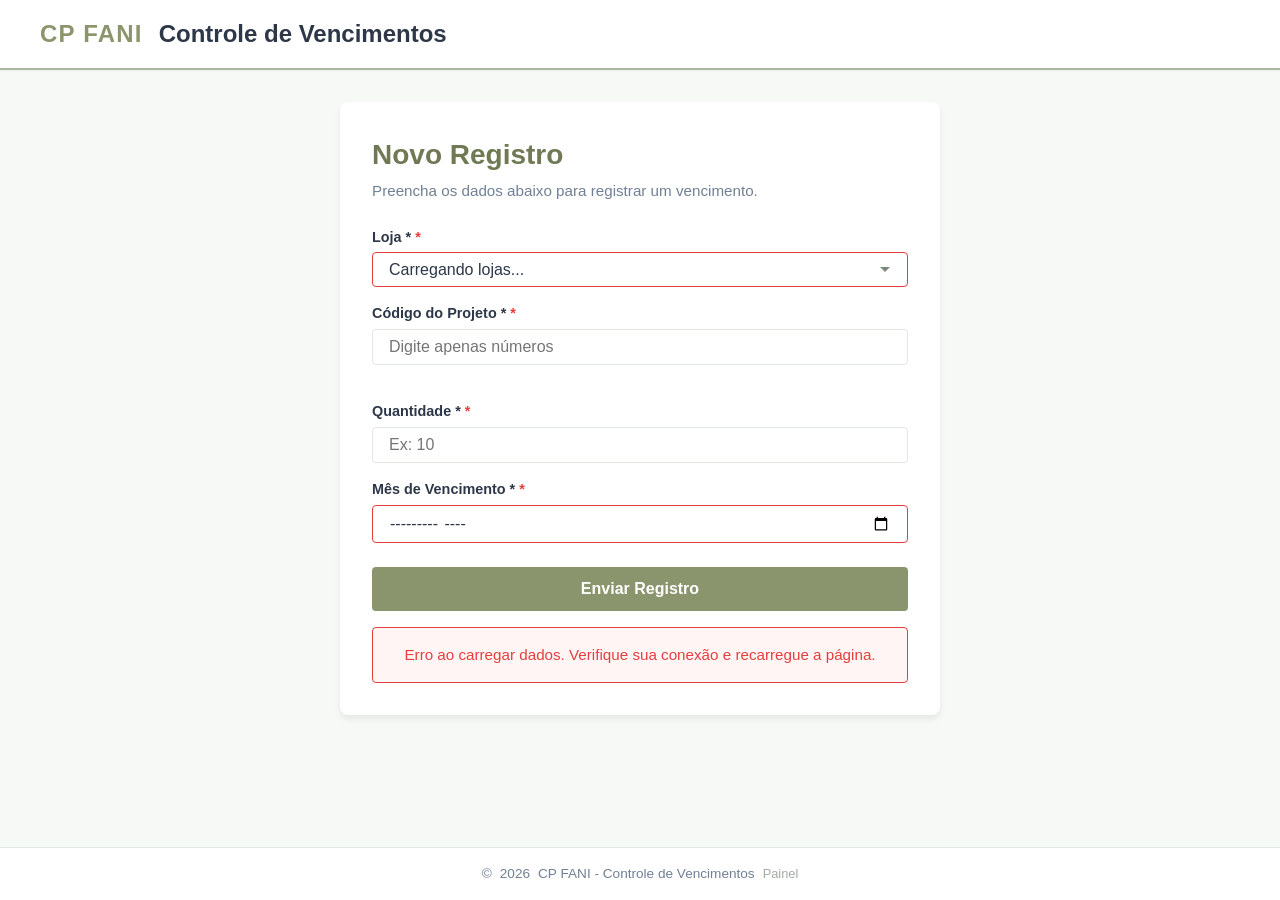
==== index.html @ 3e8653f9 "fix: corrigir index.html vazio" ====
<!DOCTYPE html>
<html lang="pt-BR">
<head>
  <meta charset="UTF-8" />
  <meta name="viewport" content="width=device-width, initial-scale=1.0" />
  <meta name="description" content="Sistema de controle de vencimentos - CP FANI" />
  <title>Registro de Vencimentos | CP FANI</title>

  <!-- Favicon: logo da CP FANI -->
  <link rel="icon" type="image/png" href="assets/logo-cp-fani.png" />
  <link rel="apple-touch-icon" href="assets/logo-cp-fani.png" />

  <!-- Estilos -->
  <link rel="stylesheet" href="css/style.css" />
</head>
<body>
  <!-- Cabeçalho -->
  <header class="header">
    <div class="header-container">
      <div class="logo-wrapper">
        <img
          src="assets/logo-cp-fani.png"
          alt="Logo CP FANI"
          class="logo"
          onerror="this.style.display='none'; document.getElementById('logo-fallback').style.display='block';"
        />
        <span id="logo-fallback" class="logo-fallback" style="display:none;">CP FANI</span>
      </div>
      <h1 class="header-title">Controle de Vencimentos</h1>
    </div>
  </header>

  <!-- Conteúdo principal -->
  <main class="main">
    <section class="form-section">
      <h2 class="section-title">Novo Registro</h2>
      <p class="section-subtitle">Preencha os dados abaixo para registrar um vencimento.</p>

      <form id="form-vencimento" class="form" novalidate>
        <!-- Loja -->
        <div class="form-group">
          <label for="loja" class="form-label">Loja *</label>
          <select id="loja" name="loja" class="form-select" required>
            <option value="">Carregando lojas...</option>
          </select>
        </div>

        <!-- Código do Projeto -->
        <div class="form-group">
          <label for="codigo_projeto" class="form-label">Código do Projeto *</label>
          <input
            type="text"
            id="codigo_projeto"
            name="codigo_projeto"
            class="form-input"
            inputmode="numeric"
            pattern="[0-9]*"
            autocomplete="off"
            placeholder="Digite apenas números"
            required
          />
          <div id="descricao_projeto" class="form-hint" aria-live="polite">
            <!-- Descrição do projeto (PROCV) aparece aqui -->
          </div>
        </div>

        <!-- Quantidade -->
        <div class="form-group">
          <label for="quantidade" class="form-label">Quantidade *</label>
          <input
            type="number"
            id="quantidade"
            name="quantidade"
            class="form-input"
            min="1"
            step="1"
            inputmode="numeric"
            placeholder="Ex: 10"
            required
          />
        </div>

        <!-- Mês de Vencimento -->
        <div class="form-group">
          <label for="mes_vencimento" class="form-label">Mês de Vencimento *</label>
          <input
            type="month"
            id="mes_vencimento"
            name="mes_vencimento"
            class="form-input"
            required
          />
        </div>

        <!-- Botão Enviar -->
        <button type="submit" id="btn-enviar" class="btn btn-primary">
          <span id="btn-texto">Enviar Registro</span>
          <span id="btn-loading" class="btn-loading" style="display:none;">Enviando...</span>
        </button>
      </form>

      <!-- Mensagem de feedback -->
      <div id="mensagem" class="mensagem" role="alert" aria-live="assertive" style="display:none;"></div>
    </section>
  </main>

  <!-- Rodapé com link discreto para o dashboard -->
  <footer class="footer">
    <p class="footer-text">
      &copy; <span id="ano-atual"></span> CP FANI - Controle de Vencimentos
      <a href="dashboard.html" class="footer-link" title="Acessar painel de controle">Painel</a>
    </p>
  </footer>

  <!-- Scripts (ordem importa: config primeiro) -->
  <script src="js/config.js"></script>
  <script src="js/form.js"></script>
</body>
</html>
---- css/style.css ----
/**
 * Controle de Vencimentos CP FANI - Estilos Globais
 *
 * Paleta de cores baseada na identidade visual da CP FANI:
 * - Primária (Verde Sage):    #A8B5A0
 * - Secundária (Verde Oliva): #8B956D
 * - Terciária (Cinza Verde):  #7A8B7E
 * - Fundo:                    #FFFFFF
 * - Texto principal:          #2D3748
 *
 * Estrutura mobile-first com breakpoints para tablet e desktop.
 */

/* ============================================================
   1. VARIÁVEIS CSS (Custom Properties)
   ============================================================ */
:root {
  /* Paleta CP FANI */
  --cor-primaria: #A8B5A0;
  --cor-primaria-escura: #8FA086;
  --cor-secundaria: #8B956D;
  --cor-secundaria-escura: #6F7A55;
  --cor-terciaria: #7A8B7E;
  --cor-fundo: #FFFFFF;
  --cor-fundo-suave: #F7F9F7;
  --cor-texto: #2D3748;
  --cor-texto-suave: #718096;
  --cor-borda: #E2E8E2;

  /* Cores de status (dashboard) */
  --cor-mes-atual: #E53E3E;        /* Vermelho */
  --cor-mes-atual-fundo: #FFF5F5;
  --cor-mes-seguinte: #D69E2E;     /* Amarelo */
  --cor-mes-seguinte-fundo: #FFFFF0;
  --cor-mes-neutro: #718096;       /* Cinza neutro */
  --cor-mes-neutro-fundo: #F7FAFC;

  /* Cores de feedback */
  --cor-sucesso: #38A169;
  --cor-sucesso-fundo: #F0FFF4;
  --cor-erro: #E53E3E;
  --cor-erro-fundo: #FFF5F5;

  /* Tipografia */
  --fonte-principal: 'Segoe UI', Tahoma, Geneva, Verdana, sans-serif;
  --tamanho-base: 16px;
  --linha-base: 1.5;

  /* Espaçamento */
  --espacamento-xs: 0.25rem;
  --espacamento-sm: 0.5rem;
  --espacamento-md: 1rem;
  --espacamento-lg: 1.5rem;
  --espacamento-xl: 2rem;

  /* Bordas */
  --raio-borda: 8px;
  --raio-borda-sm: 4px;

  /* Sombras */
  --sombra-sm: 0 1px 2px rgba(0, 0, 0, 0.05);
  --sombra-md: 0 4px 6px rgba(0, 0, 0, 0.07);
  --sombra-lg: 0 10px 15px rgba(0, 0, 0, 0.1);

  /* Transições */
  --transicao: 0.2s ease-in-out;
}

/* ============================================================
   2. RESET E BASE
   ============================================================ */
*,
*::before,
*::after {
  box-sizing: border-box;
  margin: 0;
  padding: 0;
}

html {
  font-size: var(--tamanho-base);
  -webkit-text-size-adjust: 100%;
  scroll-behavior: smooth;
}

body {
  font-family: var(--fonte-principal);
  line-height: var(--linha-base);
  color: var(--cor-texto);
  background-color: var(--cor-fundo-suave);
  min-height: 100vh;
  display: flex;
  flex-direction: column;
}

img {
  max-width: 100%;
  height: auto;
  display: block;
}

a {
  color: var(--cor-secundaria-escura);
  text-decoration: none;
  transition: color var(--transicao);
}

a:hover {
  color: var(--cor-primaria-escura);
  text-decoration: underline;
}

/* ============================================================
   3. CABEÇALHO
   ============================================================ */
.header {
  background-color: var(--cor-fundo);
  border-bottom: 2px solid var(--cor-primaria);
  box-shadow: var(--sombra-sm);
  padding: var(--espacamento-md) var(--espacamento-lg);
  position: sticky;
  top: 0;
  z-index: 100;
}

.header-container {
  max-width: 1200px;
  margin: 0 auto;
  display: flex;
  align-items: center;
  gap: var(--espacamento-md);
  flex-wrap: wrap;
}

.logo-wrapper {
  display: flex;
  align-items: center;
  justify-content: center;
  min-width: 60px;
}

.logo {
  height: 48px;
  width: auto;
  object-fit: contain;
}

.logo-fallback {
  font-size: 1.5rem;
  font-weight: 700;
  color: var(--cor-secundaria);
  letter-spacing: 0.05em;
}

.header-title {
  font-size: 1.25rem;
  font-weight: 600;
  color: var(--cor-texto);
  flex: 1;
}

/* ============================================================
   4. LAYOUT PRINCIPAL
   ============================================================ */
.main {
  flex: 1;
  width: 100%;
  max-width: 1200px;
  margin: 0 auto;
  padding: var(--espacamento-lg);
}

.section-title {
  font-size: 1.5rem;
  font-weight: 600;
  color: var(--cor-secundaria-escura);
  margin-bottom: var(--espacamento-xs);
}

.section-subtitle {
  font-size: 0.95rem;
  color: var(--cor-texto-suave);
  margin-bottom: var(--espacamento-lg);
}

/* ============================================================
   5. FORMULÁRIO
   ============================================================ */
.form-section {
  background-color: var(--cor-fundo);
  border-radius: var(--raio-borda);
  padding: var(--espacamento-lg);
  box-shadow: var(--sombra-md);
  max-width: 600px;
  margin: 0 auto;
}

.form {
  display: flex;
  flex-direction: column;
  gap: var(--espacamento-md);
}

.form-group {
  display: flex;
  flex-direction: column;
  gap: var(--espacamento-xs);
}

.form-label {
  font-size: 0.9rem;
  font-weight: 600;
  color: var(--cor-texto);
}

.form-label::after {
  content: " *";
  color: var(--cor-erro);
}

.form-input,
.form-select {
  width: 100%;
  padding: var(--espacamento-sm) var(--espacamento-md);
  font-size: 1rem;
  font-family: var(--fonte-principal);
  color: var(--cor-texto);
  background-color: var(--cor-fundo);
  border: 1px solid var(--cor-borda);
  border-radius: var(--raio-borda-sm);
  transition: border-color var(--transicao), box-shadow var(--transicao);
  appearance: none;
  -webkit-appearance: none;
}

.form-select {
  background-image: url("data:image/svg+xml,%3Csvg xmlns='http://www.w3.org/2000/svg' width='12' height='12' viewBox='0 0 12 12'%3E%3Cpath fill='%237A8B7E' d='M6 8L1 3h10z'/%3E%3C/svg%3E");
  background-repeat: no-repeat;
  background-position: right var(--espacamento-md) center;
  padding-right: 2.5rem;
  cursor: pointer;
}

.form-input:focus,
.form-select:focus {
  outline: none;
  border-color: var(--cor-primaria);
  box-shadow: 0 0 0 3px rgba(168, 181, 160, 0.3);
}

.form-input:invalid:not(:placeholder-shown),
.form-select:invalid:not(:focus) {
  border-color: var(--cor-erro);
}

.form-hint {
  font-size: 0.85rem;
  color: var(--cor-texto-suave);
  min-height: 1.2em;
  padding: var(--espacamento-xs) 0;
}

.form-hint.encontrado {
  color: var(--cor-sucesso);
  font-weight: 500;
}

.form-hint.nao-encontrado {
  color: var(--cor-mes-atual);
  font-weight: 500;
}

/* ============================================================
   6. BOTÕES
   ============================================================ */
.btn {
  display: inline-flex;
  align-items: center;
  justify-content: center;
  gap: var(--espacamento-sm);
  padding: var(--espacamento-sm) var(--espacamento-lg);
  font-size: 1rem;
  font-weight: 600;
  font-family: var(--fonte-principal);
  color: var(--cor-fundo);
  background-color: var(--cor-primaria);
  border: none;
  border-radius: var(--raio-borda-sm);
  cursor: pointer;
  transition: background-color var(--transicao), transform var(--transicao);
  min-height: 44px; /* Acessibilidade: área de toque mínima */
}

.btn:hover:not(:disabled) {
  background-color: var(--cor-primaria-escura);
  transform: translateY(-1px);
}

.btn:active:not(:disabled) {
  transform: translateY(0);
}

.btn:disabled {
  opacity: 0.6;
  cursor: not-allowed;
}

.btn-primary {
  background-color: var(--cor-secundaria);
  width: 100%;
  margin-top: var(--espacamento-sm);
}

.btn-primary:hover:not(:disabled) {
  background-color: var(--cor-secundaria-escura);
}

.btn-secondary {
  background-color: var(--cor-terciaria);
}

.btn-secondary:hover:not(:disabled) {
  background-color: var(--cor-secundaria);
}

.btn-loading {
  display: inline-block;
}

/* Spinner de carregamento */
.spinner {
  display: inline-block;
  width: 16px;
  height: 16px;
  border: 2px solid rgba(255, 255, 255, 0.3);
  border-top-color: var(--cor-fundo);
  border-radius: 50%;
  animation: spin 0.8s linear infinite;
}

@keyframes spin {
  to { transform: rotate(360deg); }
}

/* ============================================================
   7. MENSAGENS DE FEEDBACK
   ============================================================ */
.mensagem {
  margin-top: var(--espacamento-md);
  padding: var(--espacamento-md);
  border-radius: var(--raio-borda-sm);
  font-size: 0.95rem;
  font-weight: 500;
  text-align: center;
  animation: fadeIn 0.3s ease-in-out;
}

.mensagem.sucesso {
  background-color: var(--cor-sucesso-fundo);
  color: var(--cor-sucesso);
  border: 1px solid var(--cor-sucesso);
}

.mensagem.erro {
  background-color: var(--cor-erro-fundo);
  color: var(--cor-erro);
  border: 1px solid var(--cor-erro);
}

@keyframes fadeIn {
  from { opacity: 0; transform: translateY(-4px); }
  to { opacity: 1; transform: translateY(0); }
}

/* ============================================================
   8. DASHBOARD - CARTÕES DE RESUMO
   ============================================================ */
.dashboard-resumo {
  display: grid;
  grid-template-columns: repeat(auto-fit, minmax(220px, 1fr));
  gap: var(--espacamento-md);
  margin-bottom: var(--espacamento-lg);
}

.cartao-resumo {
  background-color: var(--cor-fundo);
  border-radius: var(--raio-borda);
  padding: var(--espacamento-md);
  box-shadow: var(--sombra-sm);
  border-left: 4px solid var(--cor-primaria);
  transition: transform var(--transicao), box-shadow var(--transicao);
}

.cartao-resumo:hover {
  transform: translateY(-2px);
  box-shadow: var(--sombra-md);
}

.cartao-resumo.destaque-atual {
  border-left-color: var(--cor-mes-atual);
}

.cartao-resumo.destaque-seguinte {
  border-left-color: var(--cor-mes-seguinte);
}

.cartao-resumo.destaque-lojas {
  border-left-color: var(--cor-secundaria);
}

.cartao-titulo {
  font-size: 0.85rem;
  color: var(--cor-texto-suave);
  text-transform: uppercase;
  letter-spacing: 0.05em;
  margin-bottom: var(--espacamento-xs);
}

.cartao-valor {
  font-size: 1.75rem;
  font-weight: 700;
  color: var(--cor-texto);
}

/* ============================================================
   9. DASHBOARD - FILTROS E AÇÕES
   ============================================================ */
.dashboard-filtros {
  background-color: var(--cor-fundo);
  border-radius: var(--raio-borda);
  padding: var(--espacamento-md);
  box-shadow: var(--sombra-sm);
  margin-bottom: var(--espacamento-lg);
  display: flex;
  flex-wrap: wrap;
  gap: var(--espacamento-md);
  align-items: flex-end;
}

.filtro-grupo {
  display: flex;
  flex-direction: column;
  gap: var(--espacamento-xs);
  flex: 1;
  min-width: 180px;
}

.filtro-grupo label {
  font-size: 0.85rem;
  font-weight: 600;
  color: var(--cor-texto-suave);
}

.filtro-grupo select,
.filtro-grupo input {
  width: 100%;
  padding: var(--espacamento-sm);
  font-size: 0.95rem;
  border: 1px solid var(--cor-borda);
  border-radius: var(--raio-borda-sm);
  background-color: var(--cor-fundo);
  color: var(--cor-texto);
}

.acoes-dashboard {
  display: flex;
  flex-wrap: wrap;
  gap: var(--espacamento-sm);
  align-items: flex-end;
}

/* ============================================================
   10. DASHBOARD - TABELA DE DADOS
   ============================================================ */
.dashboard-tabela-container {
  background-color: var(--cor-fundo);
  border-radius: var(--raio-borda);
  box-shadow: var(--sombra-sm);
  overflow: hidden;
}

.dashboard-tabela {
  width: 100%;
  border-collapse: collapse;
  font-size: 0.95rem;
}

.dashboard-tabela thead {
  background-color: var(--cor-primaria);
  color: var(--cor-fundo);
}

.dashboard-tabela th,
.dashboard-tabela td {
  padding: var(--espacamento-sm) var(--espacamento-md);
  text-align: left;
  border-bottom: 1px solid var(--cor-borda);
}

.dashboard-tabela th {
  font-weight: 600;
  font-size: 0.85rem;
  text-transform: uppercase;
  letter-spacing: 0.03em;
}

.dashboard-tabela tbody tr:hover {
  background-color: var(--cor-fundo-suave);
}

/* Cores de status por linha (mês de vencimento) */
.linha-mes-atual {
  background-color: var(--cor-mes-atual-fundo);
  border-left: 3px solid var(--cor-mes-atual);
}

.linha-mes-seguinte {
  background-color: var(--cor-mes-seguinte-fundo);
  border-left: 3px solid var(--cor-mes-seguinte);
}

.linha-mes-neutro {
  background-color: var(--cor-mes-neutro-fundo);
  border-left: 3px solid var(--cor-mes-neutro);
}

.badge-status {
  display: inline-block;
  padding: 2px 8px;
  border-radius: 12px;
  font-size: 0.75rem;
  font-weight: 600;
  text-transform: uppercase;
}

.badge-atual {
  background-color: var(--cor-mes-atual);
  color: var(--cor-fundo);
}

.badge-seguinte {
  background-color: var(--cor-mes-seguinte);
  color: var(--cor-fundo);
}

.badge-futuro {
  background-color: var(--cor-terciaria);
  color: var(--cor-fundo);
}

/* Separador de loja na tabela */
.linha-separador-loja td {
  background-color: var(--cor-primaria);
  color: var(--cor-fundo);
  font-weight: 700;
  font-size: 0.9rem;
  padding: var(--espacamento-sm) var(--espacamento-md);
}

/* ============================================================
   11. ESTADO VAZIO E CARREGAMENTO
   ============================================================ */
.estado-vazio {
  text-align: center;
  padding: var(--espacamento-xl);
  color: var(--cor-texto-suave);
  font-size: 1rem;
}

.estado-carregando {
  display: flex;
  flex-direction: column;
  align-items: center;
  justify-content: center;
  padding: var(--espacamento-xl);
  gap: var(--espacamento-md);
  color: var(--cor-texto-suave);
}

.estado-carregando .spinner-grande {
  width: 40px;
  height: 40px;
  border: 3px solid var(--cor-borda);
  border-top-color: var(--cor-primaria);
  border-radius: 50%;
  animation: spin 0.8s linear infinite;
}

/* ============================================================
   12. RODAPÉ
   ============================================================ */
.footer {
  background-color: var(--cor-fundo);
  border-top: 1px solid var(--cor-borda);
  padding: var(--espacamento-md) var(--espacamento-lg);
  text-align: center;
  margin-top: auto;
}

.footer-text {
  font-size: 0.85rem;
  color: var(--cor-texto-suave);
  display: flex;
  align-items: center;
  justify-content: center;
  gap: var(--espacamento-sm);
  flex-wrap: wrap;
}

.footer-link {
  font-size: 0.8rem;
  color: var(--cor-terciaria);
  opacity: 0.7;
  transition: opacity var(--transicao);
}

.footer-link:hover {
  opacity: 1;
  text-decoration: none;
}

/* ============================================================
   13. RESPONSIVIDADE
   ============================================================ */

/* Tablet (768px+) */
@media (min-width: 768px) {
  .header-title {
    font-size: 1.5rem;
  }

  .logo {
    height: 56px;
  }

  .section-title {
    font-size: 1.75rem;
  }

  .form-section {
    padding: var(--espacamento-xl);
  }

  .dashboard-filtros {
    flex-wrap: nowrap;
  }

  .acoes-dashboard {
    flex-direction: row;
  }
}

/* Desktop (1024px+) */
@media (min-width: 1024px) {
  .main {
    padding: var(--espacamento-xl);
  }

  .cartao-valor {
    font-size: 2rem;
  }
}

/* Mobile (até 480px) - ajustes finos */
@media (max-width: 480px) {
  .header {
    padding: var(--espacamento-sm) var(--espacamento-md);
  }

  .header-container {
    gap: var(--espacamento-sm);
  }

  .logo {
    height: 40px;
  }

  .header-title {
    font-size: 1rem;
  }

  .main {
    padding: var(--espacamento-md);
  }

  .form-section {
    padding: var(--espacamento-md);
  }

  .section-title {
    font-size: 1.25rem;
  }

  .dashboard-tabela {
    font-size: 0.85rem;
  }

  .dashboard-tabela th,
  .dashboard-tabela td {
    padding: var(--espacamento-xs) var(--espacamento-sm);
  }

  /* Tabela com scroll horizontal em telas muito pequenas */
  .dashboard-tabela-container {
    overflow-x: auto;
  }

  .dashboard-tabela {
    min-width: 600px;
  }

  .cartao-resumo {
    padding: var(--espacamento-sm);
  }

  .cartao-valor {
    font-size: 1.5rem;
  }
}

/* ============================================================
   14. UTILITÁRIOS
   ============================================================ */
.escondido {
  display: none !important;
}

.texto-centro {
  text-align: center;
}

.mt-sm { margin-top: var(--espacamento-sm); }
.mt-md { margin-top: var(--espacamento-md); }
.mt-lg { margin-top: var(--espacamento-lg); }

.mb-sm { margin-bottom: var(--espacamento-sm); }
.mb-md { margin-bottom: var(--espacamento-md); }
.mb-lg { margin-bottom: var(--espacamento-lg); }
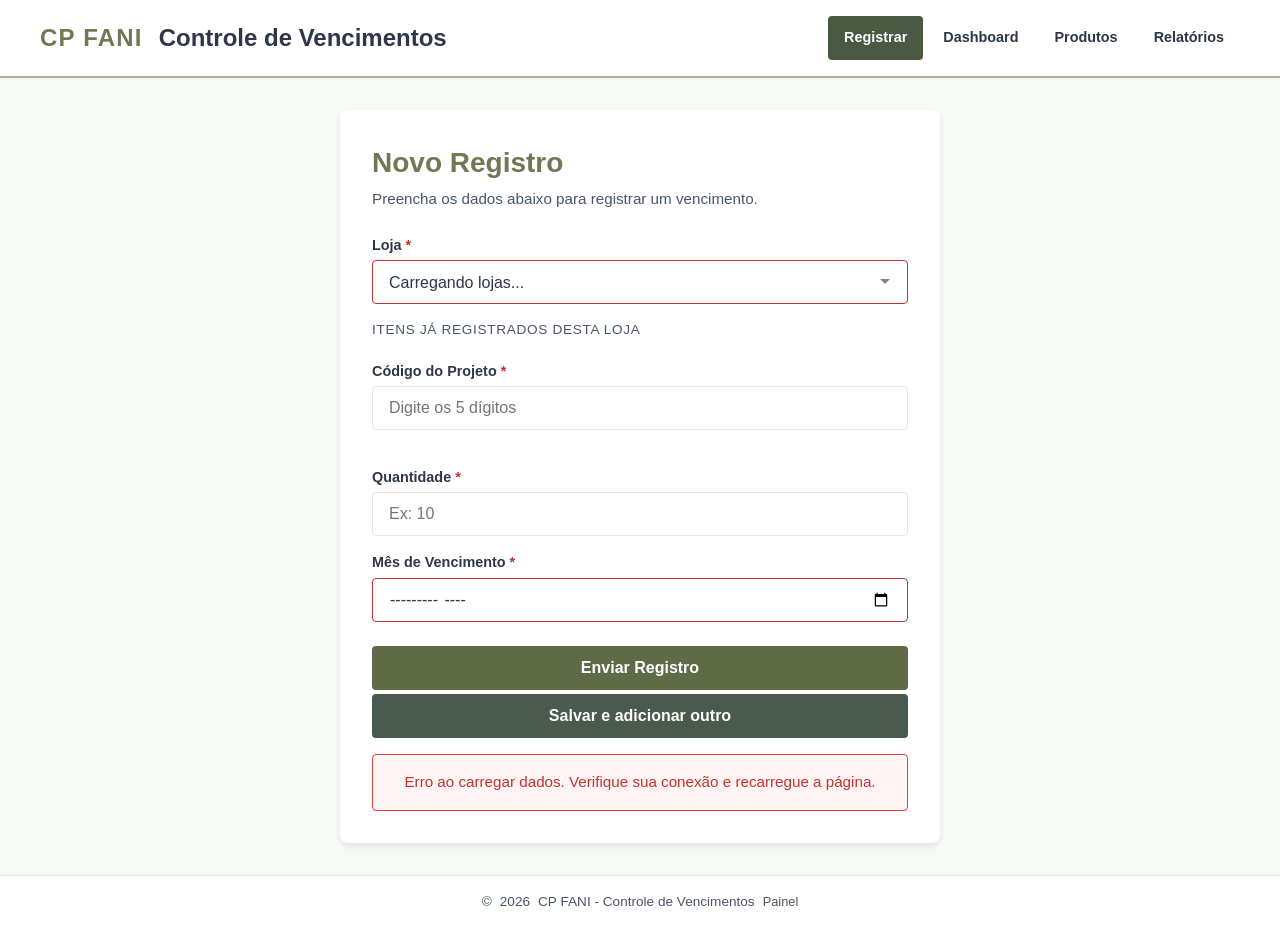
==== commit 1750a0f2: "Update index.html Atualiza index.html: nav, painel da loja, salvar e adicionar outro, maxlength 5 e " ====
--- a/index.html
+++ b/index.html
@@ -14,6 +14,12 @@
   <link rel="stylesheet" href="css/style.css" />
 </head>
 <body>
+  <!-- Cabeçalho exclusivo de impressão (visível apenas no papel/PDF) -->
+  <div class="print-header">
+    <img src="assets/logo-cp-fani.png" alt="" />
+    <span class="print-titulo">CP FANI - Registro de Vencimentos</span>
+  </div>
+
   <!-- Cabeçalho -->
   <header class="header">
     <div class="header-container">
@@ -27,11 +33,25 @@
         <span id="logo-fallback" class="logo-fallback" style="display:none;">CP FANI</span>
       </div>
       <h1 class="header-title">Controle de Vencimentos</h1>
+
+      <!-- Menu de navegação consistente entre as páginas -->
+      <nav class="nav-menu" aria-label="Navegação principal">
+        <a href="index.html" class="nav-link ativo" aria-current="page">Registrar</a>
+        <a href="dashboard.html" class="nav-link">Dashboard</a>
+        <a href="produtos.html" class="nav-link">Produtos</a>
+        <a href="relatorios.html" class="nav-link">Relatórios</a>
+      </nav>
     </div>
   </header>
 
   <!-- Conteúdo principal -->
   <main class="main">
+    <noscript>
+      <div class="mensagem erro" style="display:block;">
+        Este sistema requer JavaScript habilitado para funcionar.
+      </div>
+    </noscript>
+
     <section class="form-section">
       <h2 class="section-title">Novo Registro</h2>
       <p class="section-subtitle">Preencha os dados abaixo para registrar um vencimento.</p>
@@ -39,24 +59,42 @@
       <form id="form-vencimento" class="form" novalidate>
         <!-- Loja -->
         <div class="form-group">
-          <label for="loja" class="form-label">Loja *</label>
+          <label for="loja" class="form-label">Loja</label>
           <select id="loja" name="loja" class="form-select" required>
             <option value="">Carregando lojas...</option>
           </select>
         </div>
 
+        <!-- Painel R1: itens já registrados pela loja selecionada -->
+        <div class="form-group" id="grupo-painel-loja">
+          <p class="cartao-titulo" id="painel-titulo">Itens já registrados desta loja</p>
+          <div
+            id="painel-itens-loja"
+            class="painel-itens-loja escondido"
+            aria-live="polite"
+            aria-labelledby="painel-titulo"
+          >
+            <ul id="painel-lista"></ul>
+            <p id="painel-vazio" class="painel-vazio escondido">
+              Nenhum item registrado para esta loja no mês atual ou seguintes.
+            </p>
+          </div>
+        </div>
+
         <!-- Código do Projeto -->
         <div class="form-group">
-          <label for="codigo_projeto" class="form-label">Código do Projeto *</label>
+          <label for="codigo_projeto" class="form-label">Código do Projeto</label>
           <input
             type="text"
             id="codigo_projeto"
             name="codigo_projeto"
             class="form-input"
             inputmode="numeric"
-            pattern="[0-9]*"
+            pattern="[0-9]{5}"
+            maxlength="5"
             autocomplete="off"
-            placeholder="Digite apenas números"
+            placeholder="Digite os 5 dígitos"
+            aria-describedby="descricao_projeto"
             required
           />
           <div id="descricao_projeto" class="form-hint" aria-live="polite">
@@ -66,7 +104,7 @@
 
         <!-- Quantidade -->
         <div class="form-group">
-          <label for="quantidade" class="form-label">Quantidade *</label>
+          <label for="quantidade" class="form-label">Quantidade</label>
           <input
             type="number"
             id="quantidade"
@@ -82,7 +120,7 @@
 
         <!-- Mês de Vencimento -->
         <div class="form-group">
-          <label for="mes_vencimento" class="form-label">Mês de Vencimento *</label>
+          <label for="mes_vencimento" class="form-label">Mês de Vencimento</label>
           <input
             type="month"
             id="mes_vencimento"
@@ -92,11 +130,17 @@
           />
         </div>
 
-        <!-- Botão Enviar -->
-        <button type="submit" id="btn-enviar" class="btn btn-primary">
-          <span id="btn-texto">Enviar Registro</span>
-          <span id="btn-loading" class="btn-loading" style="display:none;">Enviando...</span>
-        </button>
+        <!-- Ações: enviar (reseta tudo) ou salvar e adicionar outro (mantém loja e mês) -->
+        <div class="form-group">
+          <button type="submit" id="btn-enviar" class="btn btn-primary">
+            <span id="btn-texto">Enviar Registro</span>
+            <span id="btn-loading" class="btn-loading" style="display:none;">Enviando...</span>
+          </button>
+          <button type="submit" id="btn-salvar-outro" class="btn btn-secondary">
+            <span id="btn-salvar-outro-texto">Salvar e adicionar outro</span>
+            <span id="btn-salvar-outro-loading" class="btn-loading" style="display:none;">Enviando...</span>
+          </button>
+        </div>
       </form>
 
       <!-- Mensagem de feedback -->
--- a/css/style.css
+++ b/css/style.css
@@ -2,12 +2,19 @@
  * Controle de Vencimentos CP FANI - Estilos Globais
  *
  * Paleta de cores baseada na identidade visual da CP FANI:
- * - Primária (Verde Sage):    #A8B5A0
- * - Secundária (Verde Oliva): #8B956D
- * - Terciária (Cinza Verde):  #7A8B7E
+ * - Primária (Verde Sage):    #A8B5A0  (fundos/bordas decorativas)
+ * - Secundária (Verde Oliva): #8B956D  (fundos/bordas decorativas)
+ * - Terciária (Cinza Verde):  #7A8B7E  (decorativa)
  * - Fundo:                    #FFFFFF
  * - Texto principal:          #2D3748
  *
+ * Derivadas acessíveis (WCAG AA >= 4,5:1 com texto branco):
+ * - --cor-primaria-texto:     #4A5A42  (7,4:1)
+ * - --cor-secundaria-texto:   #5F6B47  (5,7:1)
+ * - --cor-terciaria-escura:   #4A5A4E  (7,3:1)
+ * - --cor-erro-texto:         #C53030  (5,5:1)
+ * - --cor-sucesso-texto:      #276749  (6,7:1)
+ *
  * Estrutura mobile-first com breakpoints para tablet e desktop.
  */
 
@@ -15,7 +22,7 @@
    1. VARIÁVEIS CSS (Custom Properties)
    ============================================================ */
 :root {
-  /* Paleta CP FANI */
+  /* Paleta CP FANI (decorativa) */
   --cor-primaria: #A8B5A0;
   --cor-primaria-escura: #8FA086;
   --cor-secundaria: #8B956D;
@@ -24,18 +31,31 @@
   --cor-fundo: #FFFFFF;
   --cor-fundo-suave: #F7F9F7;
   --cor-texto: #2D3748;
-  --cor-texto-suave: #718096;
+  --cor-texto-suave: #4A5568;   /* escurecido p/ AA em texto pequeno (7,5:1) */
   --cor-borda: #E2E8E2;
 
+  /* Derivadas acessíveis p/ texto branco sobre cor */
+  --cor-primaria-texto: #4A5A42;
+  --cor-primaria-texto-hover: #3E4C37;
+  --cor-secundaria-texto: #5F6B47;
+  --cor-secundaria-texto-hover: #4E5A3B;
+  --cor-terciaria-escura: #4A5A4E;
+  --cor-terciaria-hover: #3E4C41;
+  --cor-erro-texto: #C53030;
+  --cor-erro-texto-hover: #9B2C2C;
+  --cor-sucesso-texto: #276749;
+  --cor-alerta-texto: #975A16;
+  --cor-foco: #2D3748;
+
   /* Cores de status (dashboard) */
-  --cor-mes-atual: #E53E3E;        /* Vermelho */
+  --cor-mes-atual: #E53E3E;        /* Vermelho (bordas/fundos) */
   --cor-mes-atual-fundo: #FFF5F5;
-  --cor-mes-seguinte: #D69E2E;     /* Amarelo */
+  --cor-mes-seguinte: #D69E2E;     /* Amarelo (bordas/fundos) */
   --cor-mes-seguinte-fundo: #FFFFF0;
   --cor-mes-neutro: #718096;       /* Cinza neutro */
   --cor-mes-neutro-fundo: #F7FAFC;
 
-  /* Cores de feedback */
+  /* Cores de feedback (bordas/fundos) */
   --cor-sucesso: #38A169;
   --cor-sucesso-fundo: #F0FFF4;
   --cor-erro: #E53E3E;
@@ -106,8 +126,39 @@
 }
 
 a:hover {
-  color: var(--cor-primaria-escura);
+  color: var(--cor-primaria-texto);
   text-decoration: underline;
+}
+
+/* Acessibilidade: foco visível por teclado em todos os interativos */
+:focus-visible {
+  outline: 3px solid var(--cor-foco);
+  outline-offset: 2px;
+}
+
+/* Acessibilidade: leitores de tela */
+.sr-only {
+  position: absolute;
+  width: 1px;
+  height: 1px;
+  padding: 0;
+  margin: -1px;
+  overflow: hidden;
+  clip: rect(0, 0, 0, 0);
+  white-space: nowrap;
+  border: 0;
+}
+
+/* Acessibilidade: reduz animações para quem prefere */
+@media (prefers-reduced-motion: reduce) {
+  *,
+  *::before,
+  *::after {
+    animation-duration: 0.01ms !important;
+    animation-iteration-count: 1 !important;
+    transition-duration: 0.01ms !important;
+    scroll-behavior: auto !important;
+  }
 }
 
 /* ============================================================
@@ -148,7 +199,7 @@
 .logo-fallback {
   font-size: 1.5rem;
   font-weight: 700;
-  color: var(--cor-secundaria);
+  color: var(--cor-secundaria-escura);
   letter-spacing: 0.05em;
 }
 
@@ -213,9 +264,17 @@
   color: var(--cor-texto);
 }
 
+/* Asterisco único via CSS (o HTML NÃO deve conter "*" no texto do label) */
 .form-label::after {
   content: " *";
-  color: var(--cor-erro);
+  color: var(--cor-erro-texto);
+}
+
+/* Labels de campos opcionais: sem asterisco */
+.form-label.opcional::after {
+  content: " (opcional)";
+  color: var(--cor-texto-suave);
+  font-weight: 400;
 }
 
 .form-input,
@@ -231,6 +290,7 @@
   transition: border-color var(--transicao), box-shadow var(--transicao);
   appearance: none;
   -webkit-appearance: none;
+  min-height: 44px; /* Acessibilidade: área de toque mínima */
 }
 
 .form-select {
@@ -244,13 +304,19 @@
 .form-input:focus,
 .form-select:focus {
   outline: none;
-  border-color: var(--cor-primaria);
-  box-shadow: 0 0 0 3px rgba(168, 181, 160, 0.3);
+  border-color: var(--cor-primaria-texto);
+  box-shadow: 0 0 0 3px rgba(74, 90, 66, 0.35);
+}
+
+.form-input:focus-visible,
+.form-select:focus-visible {
+  outline: 3px solid var(--cor-foco);
+  outline-offset: 2px;
 }
 
 .form-input:invalid:not(:placeholder-shown),
 .form-select:invalid:not(:focus) {
-  border-color: var(--cor-erro);
+  border-color: var(--cor-erro-texto);
 }
 
 .form-hint {
@@ -261,12 +327,12 @@
 }
 
 .form-hint.encontrado {
-  color: var(--cor-sucesso);
+  color: var(--cor-sucesso-texto);
   font-weight: 500;
 }
 
 .form-hint.nao-encontrado {
-  color: var(--cor-mes-atual);
+  color: var(--cor-erro-texto);
   font-weight: 500;
 }
 
@@ -283,7 +349,7 @@
   font-weight: 600;
   font-family: var(--fonte-principal);
   color: var(--cor-fundo);
-  background-color: var(--cor-primaria);
+  background-color: var(--cor-primaria-texto);
   border: none;
   border-radius: var(--raio-borda-sm);
   cursor: pointer;
@@ -292,7 +358,7 @@
 }
 
 .btn:hover:not(:disabled) {
-  background-color: var(--cor-primaria-escura);
+  background-color: var(--cor-primaria-texto-hover);
   transform: translateY(-1px);
 }
 
@@ -306,21 +372,36 @@
 }
 
 .btn-primary {
-  background-color: var(--cor-secundaria);
+  background-color: var(--cor-secundaria-texto);
   width: 100%;
   margin-top: var(--espacamento-sm);
 }
 
 .btn-primary:hover:not(:disabled) {
-  background-color: var(--cor-secundaria-escura);
+  background-color: var(--cor-secundaria-texto-hover);
 }
 
 .btn-secondary {
-  background-color: var(--cor-terciaria);
+  background-color: var(--cor-terciaria-escura);
 }
 
 .btn-secondary:hover:not(:disabled) {
-  background-color: var(--cor-secundaria);
+  background-color: var(--cor-terciaria-hover);
+}
+
+.btn-danger {
+  background-color: var(--cor-erro-texto);
+}
+
+.btn-danger:hover:not(:disabled) {
+  background-color: var(--cor-erro-texto-hover);
+}
+
+.btn-acao {
+  /* Botão compacto de tabela, mas ainda >= 44px de altura (toque) */
+  padding: var(--espacamento-xs) var(--espacamento-md);
+  font-size: 0.85rem;
+  min-height: 44px;
 }
 
 .btn-loading {
@@ -357,14 +438,20 @@
 
 .mensagem.sucesso {
   background-color: var(--cor-sucesso-fundo);
-  color: var(--cor-sucesso);
+  color: var(--cor-sucesso-texto);
   border: 1px solid var(--cor-sucesso);
 }
 
 .mensagem.erro {
   background-color: var(--cor-erro-fundo);
-  color: var(--cor-erro);
+  color: var(--cor-erro-texto);
   border: 1px solid var(--cor-erro);
+}
+
+.mensagem.aviso {
+  background-color: var(--cor-mes-seguinte-fundo);
+  color: var(--cor-alerta-texto);
+  border: 1px solid var(--cor-mes-seguinte);
 }
 
 @keyframes fadeIn {
@@ -406,6 +493,11 @@
 
 .cartao-resumo.destaque-lojas {
   border-left-color: var(--cor-secundaria);
+}
+
+.cartao-resumo.destaque-vencidos {
+  border-left-color: var(--cor-erro-texto);
+  background-color: var(--cor-erro-fundo);
 }
 
 .cartao-titulo {
@@ -460,6 +552,7 @@
   border-radius: var(--raio-borda-sm);
   background-color: var(--cor-fundo);
   color: var(--cor-texto);
+  min-height: 44px; /* Acessibilidade: área de toque mínima */
 }
 
 .acoes-dashboard {
@@ -486,7 +579,7 @@
 }
 
 .dashboard-tabela thead {
-  background-color: var(--cor-primaria);
+  background-color: var(--cor-primaria-texto);
   color: var(--cor-fundo);
 }
 
@@ -495,6 +588,7 @@
   padding: var(--espacamento-sm) var(--espacamento-md);
   text-align: left;
   border-bottom: 1px solid var(--cor-borda);
+  vertical-align: middle;
 }
 
 .dashboard-tabela th {
@@ -522,6 +616,11 @@
 .linha-mes-neutro {
   background-color: var(--cor-mes-neutro-fundo);
   border-left: 3px solid var(--cor-mes-neutro);
+}
+
+.linha-vencido {
+  background-color: var(--cor-erro-fundo);
+  border-left: 3px solid var(--cor-erro-texto);
 }
 
 .badge-status {
@@ -534,27 +633,63 @@
 }
 
 .badge-atual {
-  background-color: var(--cor-mes-atual);
+  background-color: var(--cor-erro-texto);
   color: var(--cor-fundo);
 }
 
 .badge-seguinte {
   background-color: var(--cor-mes-seguinte);
+  color: var(--cor-texto); /* texto escuro sobre amarelo: 5,0:1 */
+}
+
+.badge-futuro {
+  background-color: var(--cor-terciaria-escura);
   color: var(--cor-fundo);
 }
 
-.badge-futuro {
-  background-color: var(--cor-terciaria);
+.badge-vencido {
+  background-color: var(--cor-erro-texto);
+  color: var(--cor-fundo);
+}
+
+.badge-baixado {
+  background-color: var(--cor-texto-suave);
+  color: var(--cor-fundo);
+}
+
+.badge-ativo {
+  background-color: var(--cor-sucesso-texto);
+  color: var(--cor-fundo);
+}
+
+.badge-inativo {
+  background-color: var(--cor-texto-suave);
   color: var(--cor-fundo);
 }
 
 /* Separador de loja na tabela */
 .linha-separador-loja td {
-  background-color: var(--cor-primaria);
+  background-color: var(--cor-primaria-texto);
   color: var(--cor-fundo);
   font-weight: 700;
   font-size: 0.9rem;
   padding: var(--espacamento-sm) var(--espacamento-md);
+}
+
+/* Seção de destaque: vencidos não baixados */
+.secao-vencidos {
+  background-color: var(--cor-erro-fundo);
+  border: 2px solid var(--cor-erro-texto);
+  border-radius: var(--raio-borda);
+  padding: var(--espacamento-md);
+  margin-bottom: var(--espacamento-lg);
+}
+
+.secao-vencidos .secao-vencidos-titulo {
+  color: var(--cor-erro-texto);
+  font-size: 1.1rem;
+  font-weight: 700;
+  margin-bottom: var(--espacamento-sm);
 }
 
 /* ============================================================
@@ -581,7 +716,7 @@
   width: 40px;
   height: 40px;
   border: 3px solid var(--cor-borda);
-  border-top-color: var(--cor-primaria);
+  border-top-color: var(--cor-primaria-texto);
   border-radius: 50%;
   animation: spin 0.8s linear infinite;
 }
@@ -609,13 +744,12 @@
 
 .footer-link {
   font-size: 0.8rem;
-  color: var(--cor-terciaria);
-  opacity: 0.7;
+  color: var(--cor-terciaria-escura);
   transition: opacity var(--transicao);
 }
 
 .footer-link:hover {
-  opacity: 1;
+  opacity: 0.8;
   text-decoration: none;
 }
 
@@ -716,6 +850,10 @@
   .cartao-valor {
     font-size: 1.5rem;
   }
+
+  .grafico-wrapper {
+    height: 220px;
+  }
 }
 
 /* ============================================================
@@ -735,4 +873,368 @@
 
 .mb-sm { margin-bottom: var(--espacamento-sm); }
 .mb-md { margin-bottom: var(--espacamento-md); }
-.mb-lg { margin-bottom: var(--espacamento-lg); }+.mb-lg { margin-bottom: var(--espacamento-lg); }
+
+/* ============================================================
+   15. MENU DE NAVEGAÇÃO (consistente em todas as páginas)
+   ============================================================ */
+.nav-menu {
+  display: flex;
+  flex-wrap: wrap;
+  gap: var(--espacamento-xs);
+  margin-left: auto;
+  align-items: center;
+}
+
+.nav-link {
+  display: inline-flex;
+  align-items: center;
+  justify-content: center;
+  padding: var(--espacamento-sm) var(--espacamento-md);
+  min-height: 44px;
+  border-radius: var(--raio-borda-sm);
+  color: var(--cor-texto);
+  font-weight: 600;
+  font-size: 0.9rem;
+  text-decoration: none;
+  transition: background-color var(--transicao), color var(--transicao);
+}
+
+.nav-link:hover {
+  background-color: var(--cor-fundo-suave);
+  text-decoration: none;
+}
+
+.nav-link.ativo {
+  background-color: var(--cor-primaria-texto);
+  color: var(--cor-fundo);
+}
+
+/* ============================================================
+   16. PAINEL R1 - ITENS JÁ REGISTRADOS DA LOJA (formulário)
+   ============================================================ */
+.painel-itens-loja {
+  background-color: var(--cor-fundo-suave);
+  border: 1px solid var(--cor-borda);
+  border-radius: var(--raio-borda-sm);
+  padding: var(--espacamento-sm);
+  max-height: 220px;
+  overflow-y: auto;
+}
+
+.painel-itens-loja ul {
+  list-style: none;
+}
+
+.painel-item {
+  display: flex;
+  justify-content: space-between;
+  align-items: center;
+  gap: var(--espacamento-sm);
+  padding: var(--espacamento-xs) var(--espacamento-sm);
+  font-size: 0.85rem;
+  border-bottom: 1px dashed var(--cor-borda);
+  flex-wrap: wrap;
+}
+
+.painel-item:last-child {
+  border-bottom: none;
+}
+
+.painel-item.destaque-soma {
+  background-color: var(--cor-mes-seguinte-fundo);
+  outline: 1px solid var(--cor-mes-seguinte);
+  border-radius: var(--raio-borda-sm);
+}
+
+.painel-item-codigo {
+  font-weight: 700;
+  font-variant-numeric: tabular-nums;
+}
+
+.painel-vazio {
+  font-size: 0.85rem;
+  color: var(--cor-texto-suave);
+  padding: var(--espacamento-xs);
+}
+
+/* ============================================================
+   17. MODAL (baixas e confirmações)
+   ============================================================ */
+.modal-overlay {
+  position: fixed;
+  inset: 0;
+  background: rgba(0, 0, 0, 0.5);
+  display: flex;
+  align-items: center;
+  justify-content: center;
+  padding: var(--espacamento-md);
+  z-index: 200;
+}
+
+.modal-overlay[hidden] {
+  display: none;
+}
+
+.modal {
+  background-color: var(--cor-fundo);
+  border-radius: var(--raio-borda);
+  max-width: 480px;
+  width: 100%;
+  padding: var(--espacamento-lg);
+  box-shadow: var(--sombra-lg);
+  max-height: 90vh;
+  overflow-y: auto;
+}
+
+.modal-titulo {
+  font-size: 1.15rem;
+  font-weight: 700;
+  margin-bottom: var(--espacamento-md);
+  color: var(--cor-texto);
+}
+
+.modal-acoes {
+  display: flex;
+  gap: var(--espacamento-sm);
+  justify-content: flex-end;
+  flex-wrap: wrap;
+  margin-top: var(--espacamento-md);
+}
+
+/* ============================================================
+   18. PÁGINA DE PRODUTOS (cadastro e importação)
+   ============================================================ */
+.produtos-layout {
+  display: grid;
+  gap: var(--espacamento-lg);
+  grid-template-columns: 1fr;
+}
+
+@media (min-width: 1024px) {
+  .produtos-layout {
+    grid-template-columns: 380px 1fr;
+  }
+}
+
+.busca-wrapper {
+  display: flex;
+  gap: var(--espacamento-sm);
+  flex-wrap: wrap;
+  margin-bottom: var(--espacamento-md);
+}
+
+.busca-wrapper .form-input {
+  flex: 1;
+  min-width: 200px;
+}
+
+.import-area {
+  width: 100%;
+  min-height: 120px;
+  padding: var(--espacamento-sm);
+  font-family: var(--fonte-principal);
+  font-size: 0.9rem;
+  color: var(--cor-texto);
+  background-color: var(--cor-fundo);
+  border: 1px solid var(--cor-borda);
+  border-radius: var(--raio-borda-sm);
+  resize: vertical;
+}
+
+.import-area:focus {
+  outline: 3px solid var(--cor-foco);
+  outline-offset: 2px;
+}
+
+.import-relatorio {
+  font-size: 0.85rem;
+  margin-top: var(--espacamento-sm);
+  white-space: pre-line;
+  color: var(--cor-texto-suave);
+}
+
+/* ============================================================
+   19. PÁGINA DE RELATÓRIOS (gráficos)
+   ============================================================ */
+.relatorios-grid {
+  display: grid;
+  gap: var(--espacamento-lg);
+  grid-template-columns: 1fr;
+}
+
+@media (min-width: 1024px) {
+  .relatorios-grid {
+    grid-template-columns: 1fr 1fr;
+  }
+
+  .relatorios-grid .grafico-card.largo {
+    grid-column: 1 / -1;
+  }
+}
+
+.grafico-card {
+  background-color: var(--cor-fundo);
+  border-radius: var(--raio-borda);
+  padding: var(--espacamento-md);
+  box-shadow: var(--sombra-sm);
+}
+
+.grafico-card h3 {
+  font-size: 1rem;
+  font-weight: 700;
+  color: var(--cor-texto);
+  margin-bottom: var(--espacamento-sm);
+}
+
+.grafico-wrapper {
+  position: relative;
+  height: 280px;
+}
+
+.ranking-lista {
+  list-style: none;
+  counter-reset: ranking;
+}
+
+.ranking-item {
+  counter-increment: ranking;
+  display: flex;
+  justify-content: space-between;
+  gap: var(--espacamento-sm);
+  padding: var(--espacamento-xs) var(--espacamento-sm);
+  font-size: 0.9rem;
+  border-bottom: 1px dashed var(--cor-borda);
+  flex-wrap: wrap;
+}
+
+.ranking-item::before {
+  content: counter(ranking) "º";
+  font-weight: 700;
+  color: var(--cor-primaria-texto);
+  margin-right: var(--espacamento-xs);
+}
+
+/* ============================================================
+   20. IMPRESSÃO (@media print) - relatórios e tabelas
+   ============================================================ */
+.print-header {
+  display: none;
+}
+
+@media print {
+  @page {
+    margin: 12mm;
+  }
+
+  body {
+    background-color: #FFFFFF;
+    display: block;
+  }
+
+  /* Esconde navegação, ações, filtros e feedback */
+  .nav-menu,
+  .btn,
+  .acoes-dashboard,
+  .dashboard-filtros,
+  .relatorios-filtros,
+  .busca-wrapper,
+  .import-area,
+  .footer,
+  .mensagem,
+  .modal-overlay,
+  .form-section,
+  .produtos-formulario {
+    display: none !important;
+  }
+
+  /* Cabeçalho de impressão com logo */
+  .print-header {
+    display: flex;
+    align-items: center;
+    gap: var(--espacamento-md);
+    margin-bottom: var(--espacamento-lg);
+    border-bottom: 2px solid #000000;
+    padding-bottom: var(--espacamento-sm);
+  }
+
+  .print-header img {
+    height: 48px;
+    width: auto;
+  }
+
+  .print-header .print-titulo {
+    font-size: 1.25rem;
+    font-weight: 700;
+    color: #000000;
+  }
+
+  .header {
+    position: static;
+    box-shadow: none;
+    border-bottom: none;
+    padding: 0;
+  }
+
+  .main {
+    padding: 0;
+    max-width: 100%;
+  }
+
+  /* Tabelas legíveis em papel */
+  .dashboard-tabela-container {
+    overflow: visible;
+    box-shadow: none;
+    border: 1px solid #000000;
+  }
+
+  .dashboard-tabela {
+    min-width: 0;
+    font-size: 11px;
+  }
+
+  .dashboard-tabela thead {
+    background-color: #FFFFFF !important;
+    color: #000000;
+  }
+
+  .dashboard-tabela th,
+  .dashboard-tabela td {
+    border: 1px solid #000000;
+    padding: 4px 8px;
+    background-color: #FFFFFF !important;
+    color: #000000 !important;
+  }
+
+  .linha-separador-loja td {
+    background-color: #EEEEEE !important;
+    color: #000000 !important;
+    font-weight: 700;
+  }
+
+  tr {
+    page-break-inside: avoid;
+  }
+
+  thead {
+    display: table-header-group;
+  }
+
+  /* Gráficos: altura automática e quebra controlada */
+  .grafico-wrapper {
+    height: auto;
+  }
+
+  .grafico-card {
+    box-shadow: none;
+    border: 1px solid #CCCCCC;
+    page-break-inside: avoid;
+  }
+
+  /* Cores de status viram texto (economiza tinta) */
+  .badge-status {
+    background-color: #FFFFFF !important;
+    color: #000000 !important;
+    border: 1px solid #000000;
+  }
+}
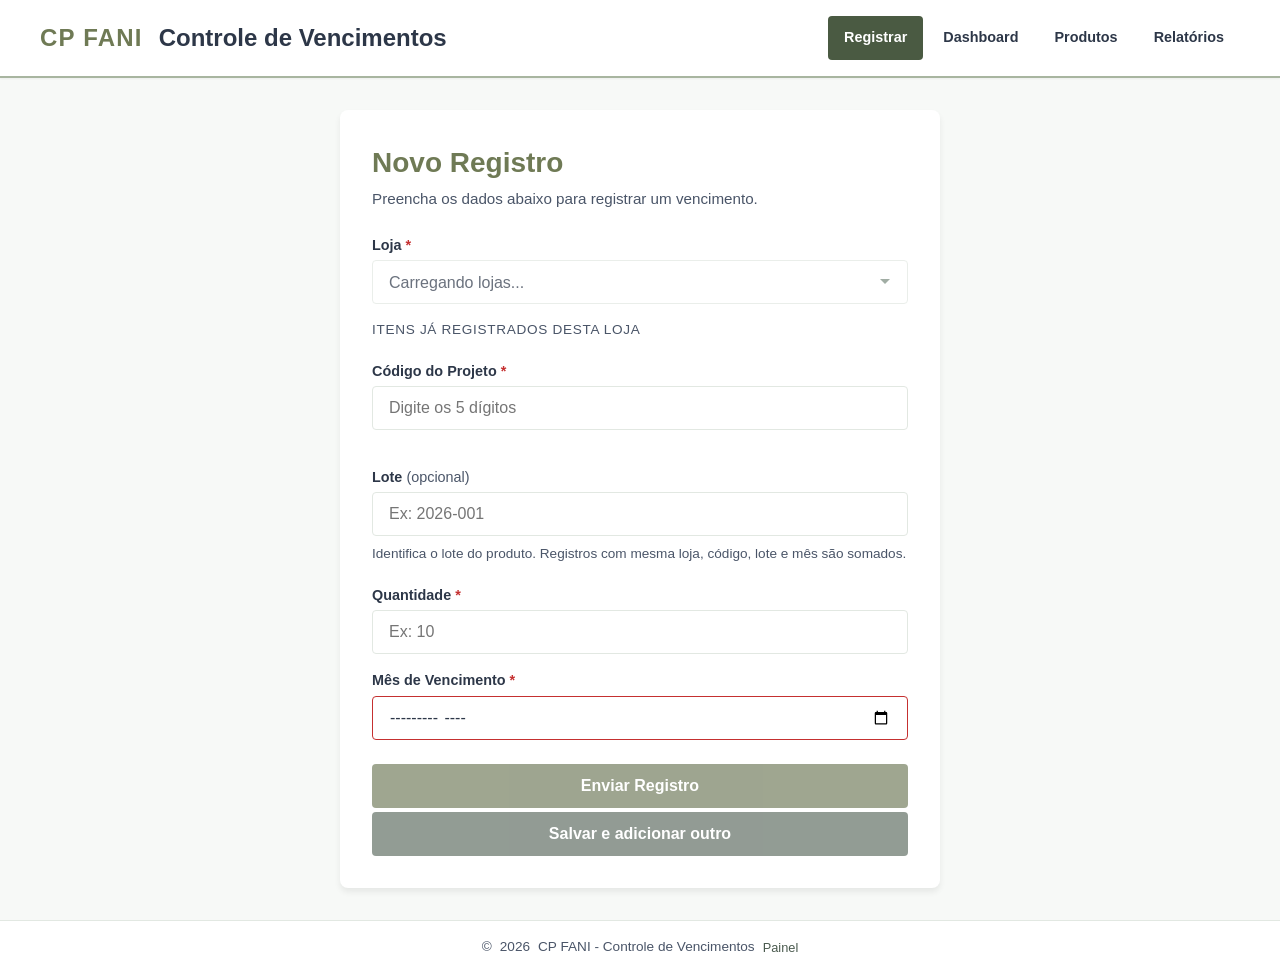
==== commit bdbbfa82: "Update index.html Adiciona campo opcional de Lote ao formulário de registro" ====
--- a/index.html
+++ b/index.html
@@ -102,6 +102,23 @@
           </div>
         </div>
 
+        <!-- Lote (opcional): identifica o lote do produto; mesma loja+código+lote+mês = soma -->
+        <div class="form-group">
+          <label for="lote" class="form-label opcional">Lote</label>
+          <input
+            type="text"
+            id="lote"
+            name="lote"
+            class="form-input"
+            maxlength="20"
+            autocomplete="off"
+            placeholder="Ex: 2026-001"
+          />
+          <div class="form-hint">
+            Identifica o lote do produto. Registros com mesma loja, código, lote e mês são somados.
+          </div>
+        </div>
+
         <!-- Quantidade -->
         <div class="form-group">
           <label for="quantidade" class="form-label">Quantidade</label>
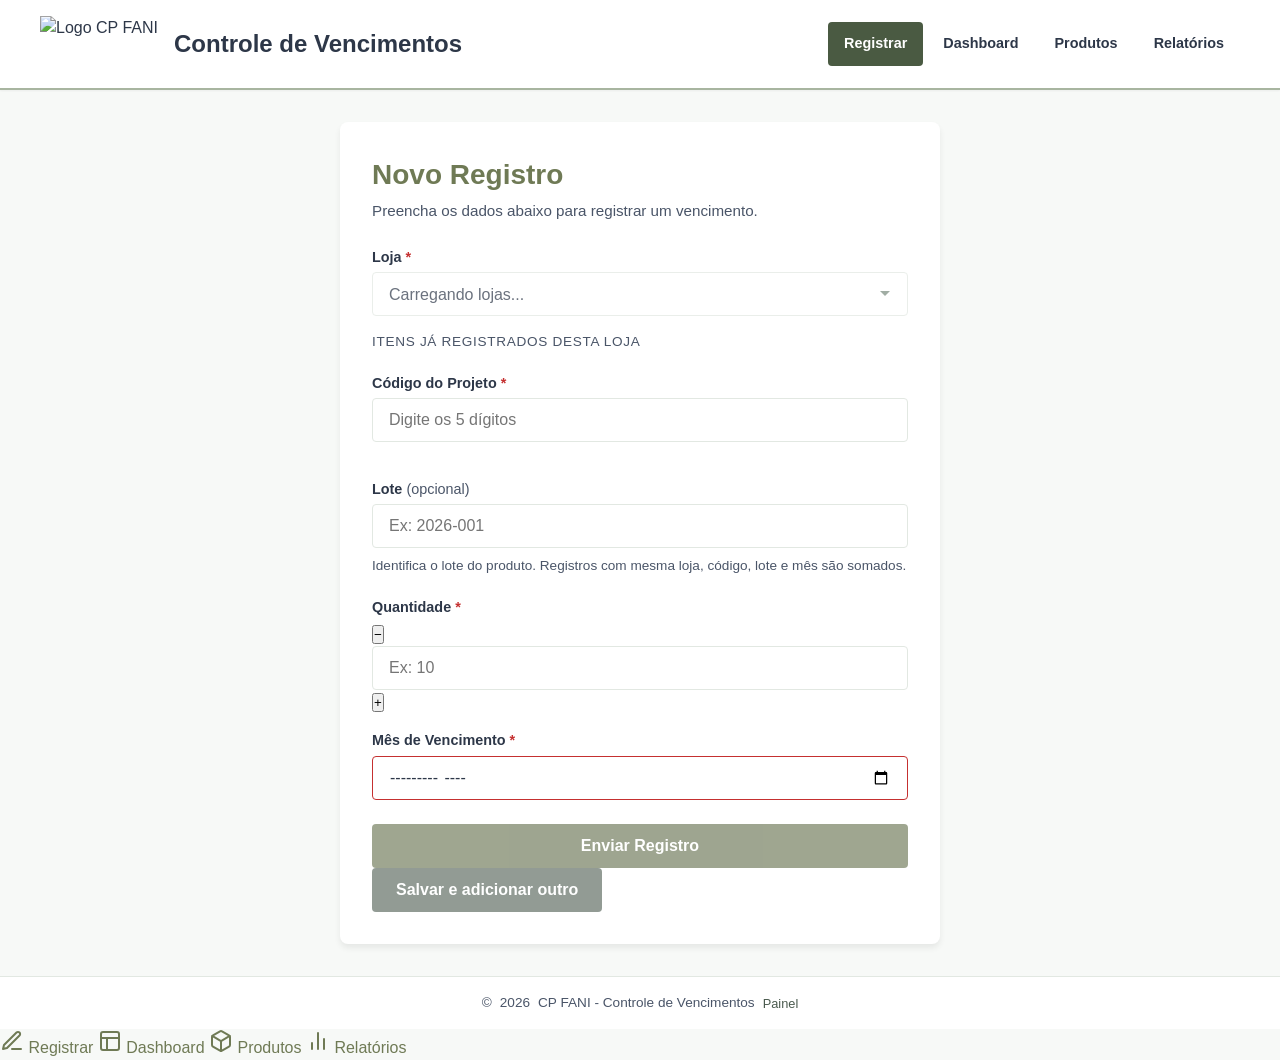
==== commit 95ba73d3: "Melhora o mobile e reforça a CSP Adiciona navegação inferior para dispositivos móveis, controles de " ====
--- a/index.html
+++ b/index.html
@@ -16,7 +16,7 @@
 <body>
   <!-- Cabeçalho exclusivo de impressão (visível apenas no papel/PDF) -->
   <div class="print-header">
-    <img src="assets/logo-cp-fani.png" alt="" />
+    <img src="assets/logo-cp-fani.png" alt="" class="logo-print" />
     <span class="print-titulo">CP FANI - Registro de Vencimentos</span>
   </div>
 
@@ -24,17 +24,18 @@
   <header class="header">
     <div class="header-container">
       <div class="logo-wrapper">
+        <!-- S1/U5: onerror removido. O fallback será tratado via JS -->
         <img
           src="assets/logo-cp-fani.png"
           alt="Logo CP FANI"
           class="logo"
-          onerror="this.style.display='none'; document.getElementById('logo-fallback').style.display='block';"
+          id="logo-img"
         />
         <span id="logo-fallback" class="logo-fallback" style="display:none;">CP FANI</span>
       </div>
       <h1 class="header-title">Controle de Vencimentos</h1>
 
-      <!-- Menu de navegação consistente entre as páginas -->
+      <!-- Menu de navegação desktop -->
       <nav class="nav-menu" aria-label="Navegação principal">
         <a href="index.html" class="nav-link ativo" aria-current="page">Registrar</a>
         <a href="dashboard.html" class="nav-link">Dashboard</a>
@@ -97,6 +98,7 @@
             aria-describedby="descricao_projeto"
             required
           />
+          <!-- V3: O chip do produto será renderizado aqui pelo JS -->
           <div id="descricao_projeto" class="form-hint" aria-live="polite">
             <!-- Descrição do projeto (PROCV) aparece aqui -->
           </div>
@@ -119,20 +121,24 @@
           </div>
         </div>
 
-        <!-- Quantidade -->
+        <!-- V3: Quantidade com botões +/- -->
         <div class="form-group">
           <label for="quantidade" class="form-label">Quantidade</label>
-          <input
-            type="number"
-            id="quantidade"
-            name="quantidade"
-            class="form-input"
-            min="1"
-            step="1"
-            inputmode="numeric"
-            placeholder="Ex: 10"
-            required
-          />
+          <div class="input-com-controles">
+            <button type="button" id="btn-qtd-menos" class="btn-controle" aria-label="Diminuir quantidade">−</button>
+            <input
+              type="number"
+              id="quantidade"
+              name="quantidade"
+              class="form-input"
+              min="1"
+              step="1"
+              inputmode="numeric"
+              placeholder="Ex: 10"
+              required
+            />
+            <button type="button" id="btn-qtd-mais" class="btn-controle" aria-label="Aumentar quantidade">+</button>
+          </div>
         </div>
 
         <!-- Mês de Vencimento -->
@@ -147,8 +153,8 @@
           />
         </div>
 
-        <!-- Ações: enviar (reseta tudo) ou salvar e adicionar outro (mantém loja e mês) -->
-        <div class="form-group">
+        <!-- V3: Barra de Ações (Fixa no mobile) -->
+        <div class="barra-acoes-mobile">
           <button type="submit" id="btn-enviar" class="btn btn-primary">
             <span id="btn-texto">Enviar Registro</span>
             <span id="btn-loading" class="btn-loading" style="display:none;">Enviando...</span>
@@ -173,6 +179,26 @@
     </p>
   </footer>
 
+  <!-- V2: Barra de Navegação Mobile (Inferior) -->
+  <nav class="nav-mobile" aria-label="Navegação mobile">
+    <a href="index.html" class="nav-mobile-link ativo" aria-current="page">
+      <svg width="24" height="24" viewBox="0 0 24 24" fill="none" stroke="currentColor" stroke-width="2" stroke-linecap="round" stroke-linejoin="round"><path d="M12 20h9"/><path d="M16.5 3.5a2.121 2.121 0 0 1 3 3L7 19l-4 1 1-4L16.5 3.5z"/></svg>
+      <span>Registrar</span>
+    </a>
+    <a href="dashboard.html" class="nav-mobile-link">
+      <svg width="24" height="24" viewBox="0 0 24 24" fill="none" stroke="currentColor" stroke-width="2" stroke-linecap="round" stroke-linejoin="round"><rect x="3" y="3" width="18" height="18" rx="2" ry="2"/><line x1="3" y1="9" x2="21" y2="9"/><line x1="9" y1="21" x2="9" y2="9"/></svg>
+      <span>Dashboard</span>
+    </a>
+    <a href="produtos.html" class="nav-mobile-link">
+      <svg width="24" height="24" viewBox="0 0 24 24" fill="none" stroke="currentColor" stroke-width="2" stroke-linecap="round" stroke-linejoin="round"><path d="M21 16V8a2 2 0 0 0-1-1.73l-7-4a2 2 0 0 0-2 0l-7 4A2 2 0 0 0 3 8v8a2 2 0 0 0 1 1.73l7 4a2 2 0 0 0 2 0l7-4A2 2 0 0 0 21 16z"/><polyline points="3.27 6.96 12 12.01 20.73 6.96"/><line x1="12" y1="22.08" x2="12" y2="12"/></svg>
+      <span>Produtos</span>
+    </a>
+    <a href="relatorios.html" class="nav-mobile-link">
+      <svg width="24" height="24" viewBox="0 0 24 24" fill="none" stroke="currentColor" stroke-width="2" stroke-linecap="round" stroke-linejoin="round"><line x1="18" y1="20" x2="18" y2="10"/><line x1="12" y1="20" x2="12" y2="4"/><line x1="6" y1="20" x2="6" y2="14"/></svg>
+      <span>Relatórios</span>
+    </a>
+  </nav>
+
   <!-- Scripts (ordem importa: config primeiro) -->
   <script src="js/config.js"></script>
   <script src="js/form.js"></script>
